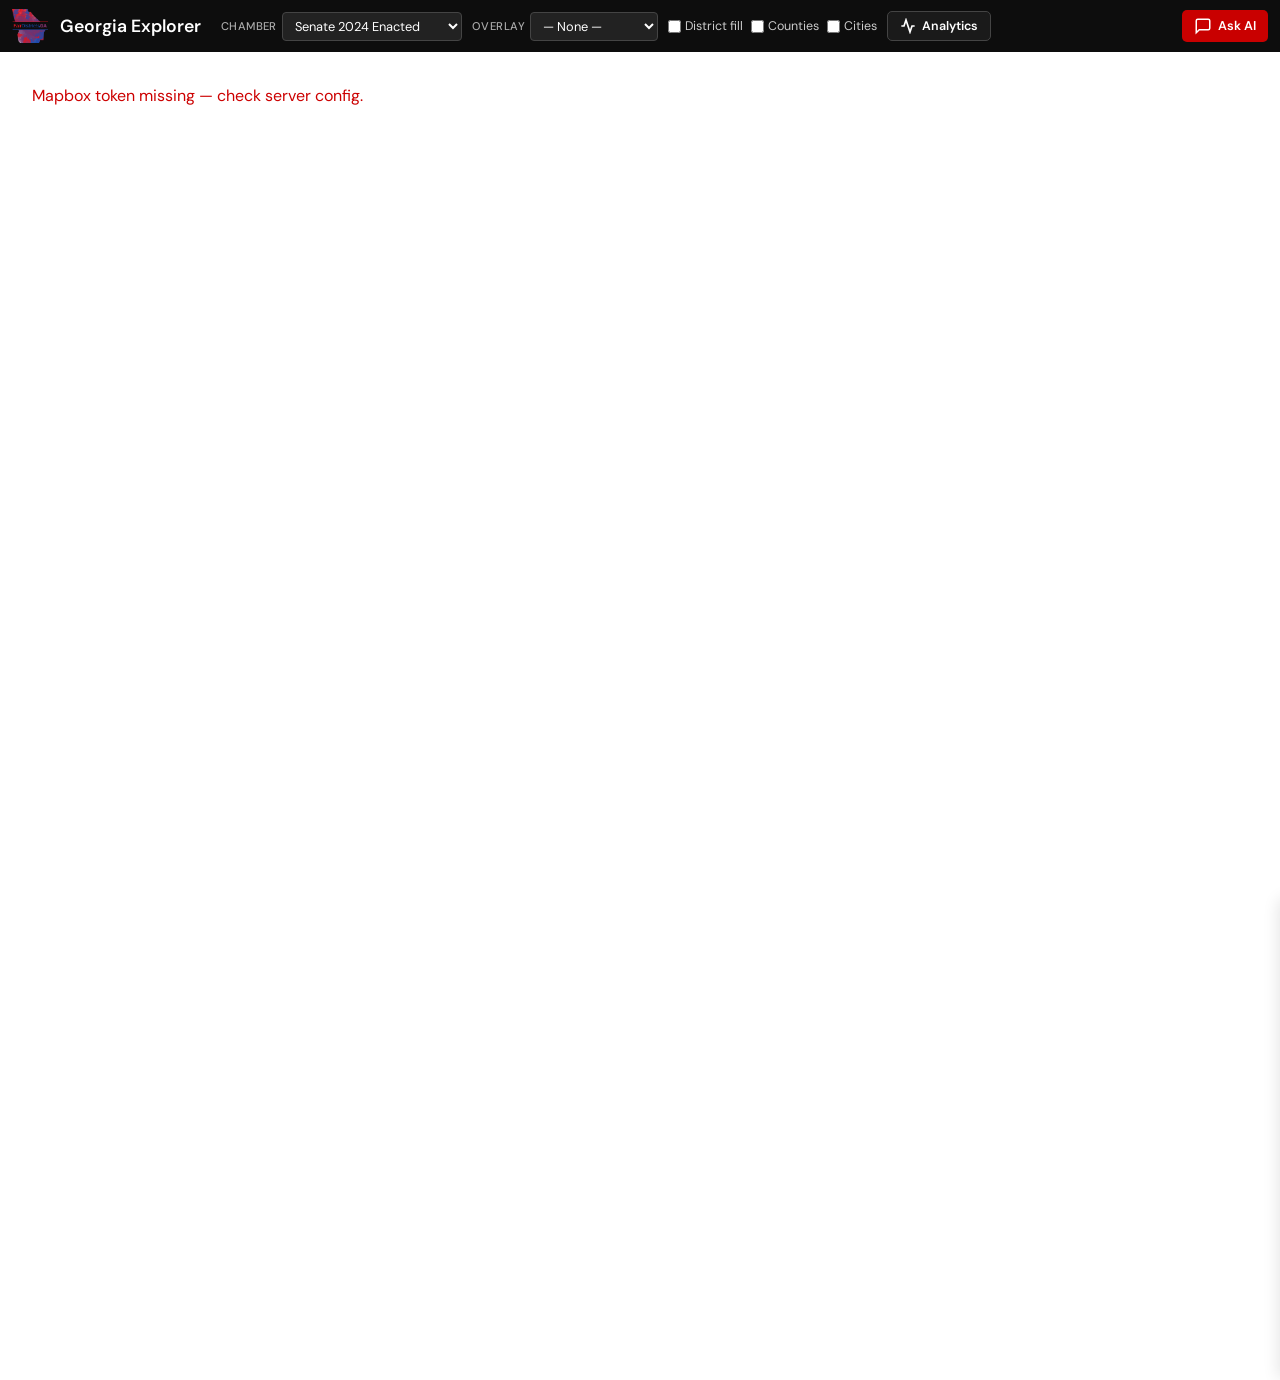
==== index.html @ 9c93c042 "first commit" ====
<!doctype html>
<html lang="en">
<head>
  <title>Fair Districts GA — Georgia Explorer</title>
  <meta charset="utf-8" />
  <meta http-equiv="X-UA-Compatible" content="IE=edge" />
  <meta name="viewport" content="width=device-width, initial-scale=1, maximum-scale=1" />
  <meta name="description" content="Explore Georgia redistricting maps and demographic data" />

  <link rel="icon" type="image/png" href="/img/FairDistrictsGA_icon.png">

  <!-- Fonts -->
  <link rel="preconnect" href="https://fonts.googleapis.com">
  <link rel="stylesheet" href="https://fonts.googleapis.com/css2?family=DM+Sans:wght@400;500;600&family=DM+Mono:wght@400;500&display=swap">

  <!-- Bootstrap 5 -->
  <link rel="stylesheet" href="https://cdn.jsdelivr.net/npm/bootstrap@5.3.2/dist/css/bootstrap.min.css">

  <!-- Mapbox GL JS v3 -->
  <link href='https://api.mapbox.com/mapbox-gl-js/v3.3.0/mapbox-gl.css' rel='stylesheet'/>
  <link rel='stylesheet' href='https://api.mapbox.com/mapbox-gl-js/plugins/mapbox-gl-geocoder/v5.0.0/mapbox-gl-geocoder.css' type='text/css'/>

  <link rel="stylesheet" href="/css/styles.css">
</head>

<body>

<div id="app">

  <!-- ── Top Bar ─────────────────────────────────────────────── -->
  <header id="topbar">
    <a href="https://www.fairdistrictsga.org/" target="_blank" id="logo-link">
      <img src="/img/fdga_logo.png" alt="Fair Districts GA" id="logo">
    </a>
    <span id="app-title">Georgia Explorer</span>

    <div id="controls">
      <!-- Chamber -->
      <div class="control-group">
        <label class="control-label" for="level">Chamber</label>
        <select id="level" class="ctrl-select">
          <option value="">— Select —</option>
          <optgroup label="State Senate">
            <option value="senate"      data-version="enacted_2014">Senate 2014 (Pre-redistricting)</option>
            <option value="senate_p3"   data-version="enacted_2021">Senate 2021 Enacted</option>
            <option value="senate_r1"   data-version="enacted_2024" selected>Senate 2024 Enacted</option>
            <option value="senate_p1"   data-version="proposed_dem">Senate Proposed (Dem)</option>
            <option value="senate_p2"   data-version="proposed_rep">Senate Proposed (Rep)</option>
            <option value="senate_r2"   data-version="remedy_2">Senate Remedy Map 2</option>
          </optgroup>
          <optgroup label="State House">
            <option value="house"       data-version="enacted_2015">House 2015 (Pre-redistricting)</option>
            <option value="house_p3"    data-version="enacted_2021">House 2021 Enacted</option>
            <option value="house_r1"    data-version="enacted_2024">House 2024 Enacted</option>
            <option value="house_p1"    data-version="proposed_dem">House Proposed (Dem)</option>
            <option value="house_p2"    data-version="proposed_rep">House Proposed (Rep)</option>
            <option value="house_r2"    data-version="remedy_2">House Remedy Map 2</option>
          </optgroup>
          <optgroup label="US Congress">
            <option value="congress"            data-version="enacted_2012">Congress 2012 (Pre-redistricting)</option>
            <option value="congress_proposed"   data-version="enacted_2021">Congress 2021 Enacted</option>
            <option value="congress_proposed_3" data-version="enacted_2023">Congress 2023 Enacted</option>
            <option value="congress_r1"         data-version="enacted_2024">Congress 2024 Enacted</option>
            <option value="congress_proposed_2" data-version="proposed_dem">Congress Proposed (Dem)</option>
            <option value="congress_r2"         data-version="remedy_2">Congress Remedy Map 2</option>
          </optgroup>
        </select>
      </div>

      <!-- Demographic overlay -->
      <div class="control-group">
        <label class="control-label" for="measure">Overlay</label>
        <select id="measure" class="ctrl-select">
          <option value="">— None —</option>
          <option value="pct_bvp">Black VAP %</option>
          <option value="pct_hvp">Hispanic VAP %</option>
          <option value="pct_avp">Asian VAP %</option>
          <option value="pct_bp_">Minority VAP %</option>
          <option value="partisan">Partisan Lean</option>
        </select>
      </div>

      <!-- Toggles -->
      <div class="control-group toggles">
        <label class="toggle-item">
          <input type="checkbox" id="show_district"> District fill
        </label>
        <label class="toggle-item">
          <input type="checkbox" id="show_county"> Counties
        </label>
        <label class="toggle-item">
          <input type="checkbox" id="show_city"> Cities
        </label>
      </div>

      <!-- Enhanced Explorer link -->
        <a href="/frontend/ui_elections.html" target="_blank" id="enhanced-btn" title="Open enhanced analytics dashboard">
          <svg width="16" height="16" viewBox="0 0 24 24" fill="none" stroke="currentColor" stroke-width="2.5">
            <polyline points="22 12 18 12 15 21 9 3 6 12 2 12"></polyline>
          </svg>
          Analytics
        </a>

      <!-- AI Chat button -->
      <button id="chat-toggle" title="Ask AI a question about this map">
        <svg width="18" height="18" viewBox="0 0 24 24" fill="none" stroke="currentColor" stroke-width="2">
          <path d="M21 15a2 2 0 0 1-2 2H7l-4 4V5a2 2 0 0 1 2-2h14a2 2 0 0 1 2 2z"></path>
        </svg>
        Ask AI
      </button>
    </div>
  </header>

  <!-- ── Map ───────────────────────────────────────────────────── -->
  <div id="map-container">
    <div id="map"></div>

    <!-- District tooltip sidebar -->
    <div id="sidebar">
      <div id="tooltip-content"></div>
    </div>

    <!-- Legend -->
    <div id="legend-container">
      <div id="legend-title"></div>
      <div id="legend-swatches"></div>
    </div>
  </div>

  <!-- ── AI Chat Panel ─────────────────────────────────────────── -->
  <div id="chat-panel" class="hidden">
    <div id="chat-header">
      <span>Ask about this map</span>
      <button id="chat-close">✕</button>
    </div>
    <div id="chat-messages">
      <div class="msg ai">
        <div class="msg-bubble">
          Hi! I can answer questions about Georgia redistricting data.<br><br>
          Try: <em>"Which Senate districts have over 50% Black VAP in the 2024 map?"</em>
        </div>
      </div>
    </div>
    <div id="chat-input-row">
      <input type="text" id="chat-input" placeholder="Ask a question…" autocomplete="off">
      <button id="chat-send">
        <svg width="16" height="16" viewBox="0 0 24 24" fill="none" stroke="currentColor" stroke-width="2.5">
          <line x1="22" y1="2" x2="11" y2="13"></line>
          <polygon points="22 2 15 22 11 13 2 9 22 2"></polygon>
        </svg>
      </button>
    </div>
    <div id="chat-status"></div>
  </div>

</div><!-- #app -->

<!-- Scripts -->
<script src="https://cdn.jsdelivr.net/npm/bootstrap@5.3.2/dist/js/bootstrap.bundle.min.js"></script>
<script src='https://api.mapbox.com/mapbox-gl-js/v3.3.0/mapbox-gl.js'></script>
<script src='https://api.mapbox.com/mapbox-gl-js/plugins/mapbox-gl-geocoder/v5.0.0/mapbox-gl-geocoder.min.js'></script>

<script src="/js/config.js"></script>
<script src="/js/map.js"></script>
<script src="/js/chat.js"></script>

</body>
</html>
---- css/styles.css ----
/* ── Base ─────────────────────────────────────────────────────────────────── */
*, *::before, *::after { box-sizing: border-box; }

:root {
  --fdga-black:   #0d0d0d;
  --fdga-red:     #c90000;
  --fdga-grey:    #f4f4f4;
  --fdga-border:  #ddd;
  --font:         'DM Sans', system-ui, sans-serif;
  --font-mono:    'DM Mono', monospace;
  --topbar-h:     52px;
  --chat-w:       360px;
}

body { margin: 0; font-family: var(--font); background: #fff; }

/* ── App layout ──────────────────────────────────────────────────────────── */
#app {
  display: flex;
  flex-direction: column;
  height: 100vh;
  overflow: hidden;
}

/* ── Top bar ──────────────────────────────────────────────────────────────── */
#topbar {
  height: var(--topbar-h);
  background: var(--fdga-black);
  display: flex;
  align-items: center;
  gap: 12px;
  padding: 0 12px;
  flex-shrink: 0;
  z-index: 100;
}

#logo-link { display: flex; align-items: center; flex-shrink: 0; }
#logo { height: 34px; display: block; }

#app-title {
  color: #fff;
  font-size: 1.1rem;
  font-weight: 600;
  white-space: nowrap;
  flex-shrink: 0;
  margin-right: 8px;
}

#controls {
  display: flex;
  align-items: center;
  gap: 10px;
  flex: 1;
  flex-wrap: wrap;
  overflow: hidden;
}

.control-group {
  display: flex;
  align-items: center;
  gap: 5px;
}

.control-label {
  color: #aaa;
  font-size: 0.7rem;
  font-weight: 500;
  text-transform: uppercase;
  letter-spacing: 0.04em;
  white-space: nowrap;
}

.ctrl-select {
  background: #222;
  color: #fff;
  border: 1px solid #444;
  border-radius: 4px;
  padding: 4px 8px;
  font-size: 0.8rem;
  font-family: var(--font);
  cursor: pointer;
  max-width: 180px;
}
.ctrl-select:focus { outline: none; border-color: #888; }
.ctrl-select option, .ctrl-select optgroup { background: #222; color: #fff; }

.toggles { gap: 8px; }
.toggle-item {
  display: flex;
  align-items: center;
  gap: 4px;
  color: #ccc;
  font-size: 0.78rem;
  cursor: pointer;
  white-space: nowrap;
}
.toggle-item input[type=checkbox] { accent-color: var(--fdga-red); cursor: pointer; }

/* AI Chat button */
#chat-toggle {
  display: flex;
  align-items: center;
  gap: 6px;
  background: var(--fdga-red);
  color: #fff;
  border: none;
  border-radius: 5px;
  padding: 6px 12px;
  font-size: 0.8rem;
  font-weight: 600;
  font-family: var(--font);
  cursor: pointer;
  margin-left: auto;
  flex-shrink: 0;
  transition: background 0.15s;
}
#chat-toggle:hover { background: #a50000; }

/* ── Map ─────────────────────────────────────────────────────────────────── */
#map-container {
  position: relative;
  flex: 1;
}

#map {
  position: absolute;
  inset: 0;
}

/* ── District tooltip sidebar ────────────────────────────────────────────── */
#sidebar {
  display: none;
  position: absolute;
  top: 12px;
  right: 12px;
  width: 260px;
  background: rgba(255,255,255,0.96);
  border-radius: 6px;
  box-shadow: 0 2px 12px rgba(0,0,0,0.15);
  padding: 12px;
  font-size: 0.82rem;
  z-index: 10;
  pointer-events: none;
}

.tt-header {
  font-size: 0.7rem;
  font-weight: 600;
  text-transform: uppercase;
  letter-spacing: 0.05em;
  color: #888;
  margin-bottom: 2px;
}

.tt-district {
  font-size: 1.1rem;
  font-weight: 700;
  color: var(--fdga-black);
  margin-bottom: 8px;
}

.tt-table { width: 100%; border-collapse: collapse; }
.tt-table td { padding: 2px 0; }
.tt-table td:first-child { color: #555; }
.tt-table td:last-child { text-align: right; font-weight: 500; font-family: var(--font-mono); }

/* ── Legend ──────────────────────────────────────────────────────────────── */
#legend-container {
  display: none;
  position: absolute;
  bottom: 32px;
  left: 12px;
  background: rgba(255,255,255,0.94);
  border-radius: 6px;
  box-shadow: 0 2px 8px rgba(0,0,0,0.12);
  padding: 10px 12px;
  font-size: 0.78rem;
  z-index: 10;
  min-width: 130px;
}

#legend-title {
  font-weight: 700;
  font-size: 0.72rem;
  text-transform: uppercase;
  letter-spacing: 0.04em;
  color: #555;
  margin-bottom: 6px;
}

.legend-row {
  display: flex;
  align-items: center;
  gap: 7px;
  margin-bottom: 3px;
}

.legend-swatch {
  width: 14px;
  height: 14px;
  border-radius: 2px;
  flex-shrink: 0;
}

.legend-label { color: #333; }

/* ── AI Chat Panel ───────────────────────────────────────────────────────── */
#chat-panel {
  position: absolute;
  bottom: 0;
  right: 0;
  width: var(--chat-w);
  height: 480px;
  background: #fff;
  border-left: 1px solid var(--fdga-border);
  border-top: 1px solid var(--fdga-border);
  border-radius: 8px 0 0 0;
  display: flex;
  flex-direction: column;
  z-index: 200;
  box-shadow: -2px -2px 16px rgba(0,0,0,0.1);
  transition: transform 0.2s ease;
}

#chat-panel.hidden {
  transform: translateX(100%) translateY(100%);
  pointer-events: none;
}

#chat-header {
  display: flex;
  justify-content: space-between;
  align-items: center;
  padding: 10px 14px;
  background: var(--fdga-black);
  color: #fff;
  font-weight: 600;
  font-size: 0.85rem;
  border-radius: 8px 0 0 0;
  flex-shrink: 0;
}

#chat-close {
  background: none;
  border: none;
  color: #aaa;
  font-size: 1rem;
  cursor: pointer;
  padding: 0 2px;
  line-height: 1;
}
#chat-close:hover { color: #fff; }

#chat-messages {
  flex: 1;
  overflow-y: auto;
  padding: 12px;
  display: flex;
  flex-direction: column;
  gap: 8px;
}

.msg { display: flex; }
.msg.user { justify-content: flex-end; }
.msg.ai   { justify-content: flex-start; }

.msg-bubble {
  max-width: 85%;
  padding: 8px 12px;
  border-radius: 12px;
  font-size: 0.82rem;
  line-height: 1.45;
}

.msg.user .msg-bubble {
  background: var(--fdga-red);
  color: #fff;
  border-radius: 12px 12px 2px 12px;
}

.msg.ai .msg-bubble {
  background: var(--fdga-grey);
  color: #222;
  border-radius: 12px 12px 12px 2px;
}

.msg-chart img {
  max-width: 100%;
  border-radius: 6px;
  margin-top: 4px;
}

#chat-input-row {
  display: flex;
  gap: 6px;
  padding: 10px 12px;
  border-top: 1px solid var(--fdga-border);
  flex-shrink: 0;
}

#chat-input {
  flex: 1;
  border: 1px solid var(--fdga-border);
  border-radius: 6px;
  padding: 7px 10px;
  font-size: 0.82rem;
  font-family: var(--font);
  outline: none;
}
#chat-input:focus { border-color: #999; }

#chat-send {
  background: var(--fdga-red);
  color: #fff;
  border: none;
  border-radius: 6px;
  width: 34px;
  height: 34px;
  display: flex;
  align-items: center;
  justify-content: center;
  cursor: pointer;
  flex-shrink: 0;
  transition: background 0.15s;
}
#chat-send:hover { background: #a50000; }
#chat-send:disabled { background: #ccc; cursor: default; }

#chat-status {
  display: none;
  font-size: 0.75rem;
  color: #888;
  padding: 0 12px 8px;
  font-style: italic;
}

/* ── Mapbox overrides ────────────────────────────────────────────────────── */
.mapboxgl-popup-content { font-family: var(--font); }
.mapboxgl-ctrl-geocoder { font-family: var(--font); }

/* ── Mobile ──────────────────────────────────────────────────────────────── */
@media (max-width: 785px) {
  #app-title { display: none; }

  .ctrl-select { max-width: 120px; font-size: 0.72rem; }

  .toggles { display: none; }

  #sidebar {
    top: auto;
    bottom: 60px;
    right: 8px;
    width: calc(100vw - 16px);
  }

  #chat-panel {
    width: 100vw;
    height: 60vh;
    border-radius: 12px 12px 0 0;
    right: 0;
    bottom: 0;
  }
}


#enhanced-btn {
  display: flex;
  align-items: center;
  gap: 6px;
  background: #1a1a1a;
  color: #fff;
  border: 1.5px solid #444;
  border-radius: 5px;
  padding: 5px 12px;
  font-size: 0.78rem;
  font-weight: 600;
  text-decoration: none;
  transition: border-color 0.15s, background 0.15s;
}
#enhanced-btn:hover {
  border-color: #c90000;
  background: #2a0000;
  color: #fff;
}
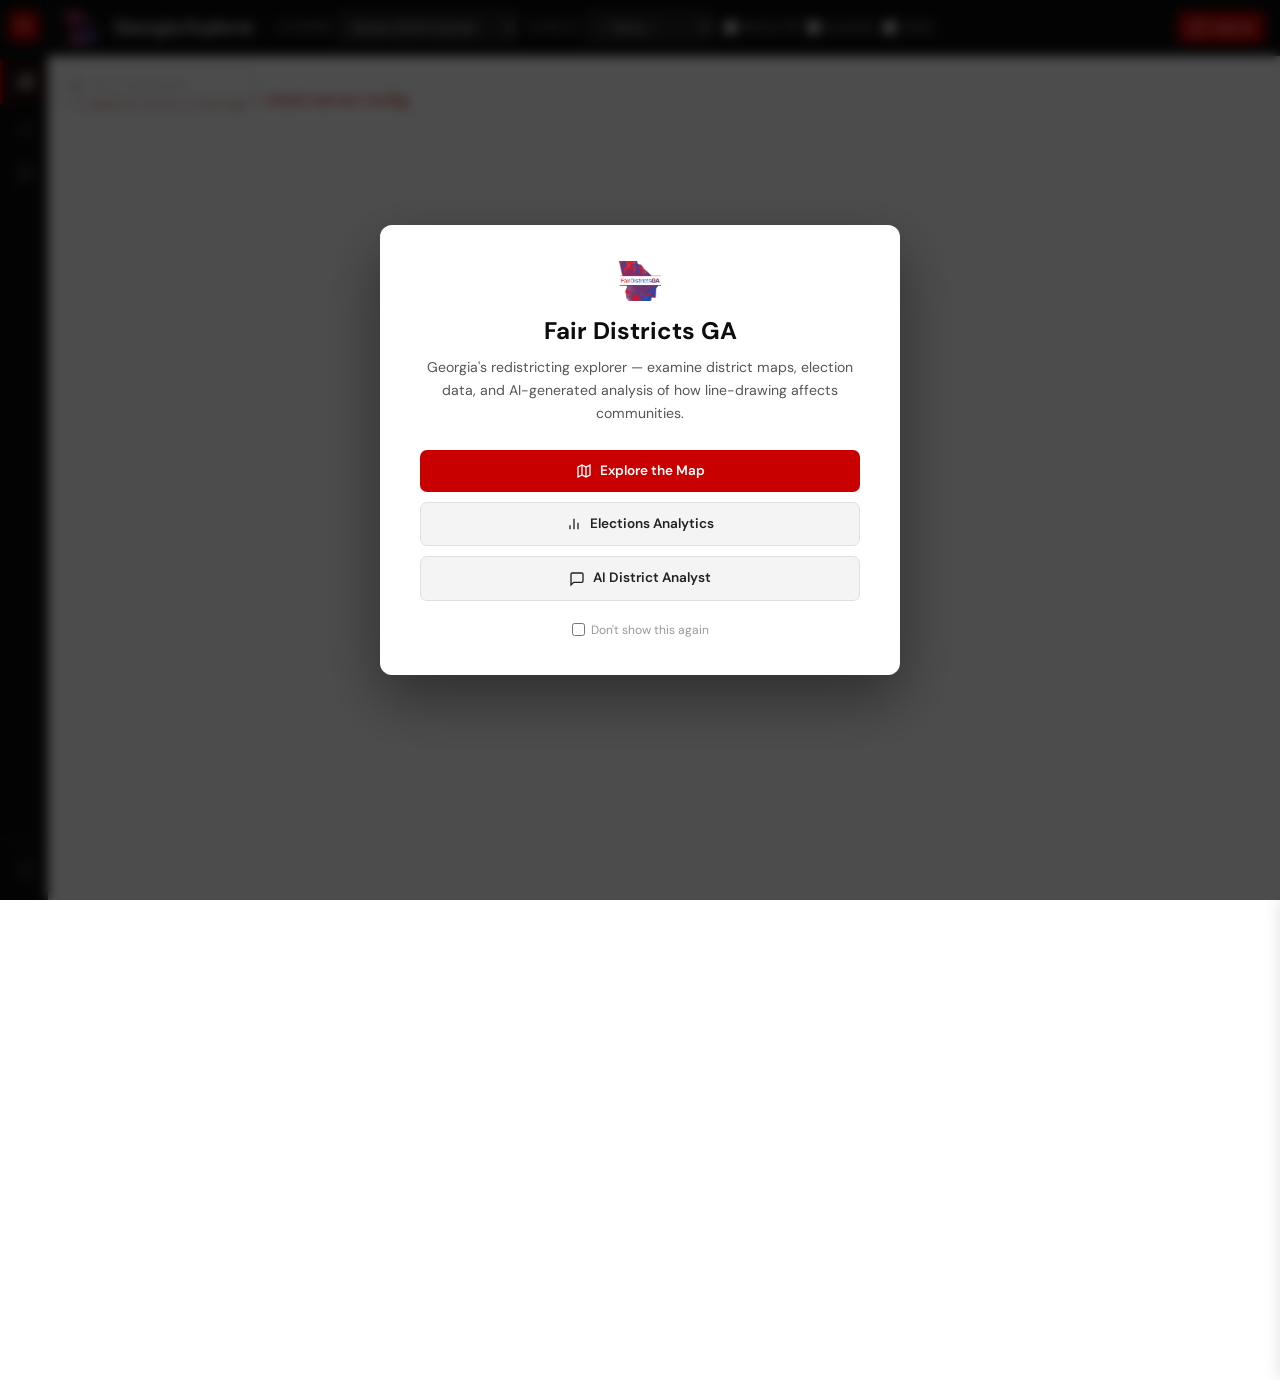
==== commit 8eae12e1: "major ui changes" ====
--- a/index.html
+++ b/index.html
@@ -11,7 +11,7 @@
 
   <!-- Fonts -->
   <link rel="preconnect" href="https://fonts.googleapis.com">
-  <link rel="stylesheet" href="https://fonts.googleapis.com/css2?family=DM+Sans:wght@400;500;600&family=DM+Mono:wght@400;500&display=swap">
+  <link rel="stylesheet" href="https://fonts.googleapis.com/css2?family=DM+Sans:wght@400;500;600;700&family=DM+Mono:wght@400;500&display=swap">
 
   <!-- Bootstrap 5 -->
   <link rel="stylesheet" href="https://cdn.jsdelivr.net/npm/bootstrap@5.3.2/dist/css/bootstrap.min.css">
@@ -20,140 +20,194 @@
   <link href='https://api.mapbox.com/mapbox-gl-js/v3.3.0/mapbox-gl.css' rel='stylesheet'/>
   <link rel='stylesheet' href='https://api.mapbox.com/mapbox-gl-js/plugins/mapbox-gl-geocoder/v5.0.0/mapbox-gl-geocoder.css' type='text/css'/>
 
+  <link rel="stylesheet" href="/css/sidebar.css">
   <link rel="stylesheet" href="/css/styles.css">
 </head>
 
 <body>
 
-<div id="app">
-
-  <!-- ── Top Bar ─────────────────────────────────────────────── -->
-  <header id="topbar">
-    <a href="https://www.fairdistrictsga.org/" target="_blank" id="logo-link">
-      <img src="/img/fdga_logo.png" alt="Fair Districts GA" id="logo">
-    </a>
-    <span id="app-title">Georgia Explorer</span>
-
-    <div id="controls">
-      <!-- Chamber -->
-      <div class="control-group">
-        <label class="control-label" for="level">Chamber</label>
-        <select id="level" class="ctrl-select">
-          <option value="">— Select —</option>
-          <optgroup label="State Senate">
-            <option value="senate"      data-version="enacted_2014">Senate 2014 (Pre-redistricting)</option>
-            <option value="senate_p3"   data-version="enacted_2021">Senate 2021 Enacted</option>
-            <option value="senate_r1"   data-version="enacted_2024" selected>Senate 2024 Enacted</option>
-            <option value="senate_p1"   data-version="proposed_dem">Senate Proposed (Dem)</option>
-            <option value="senate_p2"   data-version="proposed_rep">Senate Proposed (Rep)</option>
-            <option value="senate_r2"   data-version="remedy_2">Senate Remedy Map 2</option>
-          </optgroup>
-          <optgroup label="State House">
-            <option value="house"       data-version="enacted_2015">House 2015 (Pre-redistricting)</option>
-            <option value="house_p3"    data-version="enacted_2021">House 2021 Enacted</option>
-            <option value="house_r1"    data-version="enacted_2024">House 2024 Enacted</option>
-            <option value="house_p1"    data-version="proposed_dem">House Proposed (Dem)</option>
-            <option value="house_p2"    data-version="proposed_rep">House Proposed (Rep)</option>
-            <option value="house_r2"    data-version="remedy_2">House Remedy Map 2</option>
-          </optgroup>
-          <optgroup label="US Congress">
-            <option value="congress"            data-version="enacted_2012">Congress 2012 (Pre-redistricting)</option>
-            <option value="congress_proposed"   data-version="enacted_2021">Congress 2021 Enacted</option>
-            <option value="congress_proposed_3" data-version="enacted_2023">Congress 2023 Enacted</option>
-            <option value="congress_r1"         data-version="enacted_2024">Congress 2024 Enacted</option>
-            <option value="congress_proposed_2" data-version="proposed_dem">Congress Proposed (Dem)</option>
-            <option value="congress_r2"         data-version="remedy_2">Congress Remedy Map 2</option>
-          </optgroup>
-        </select>
-      </div>
-
-      <!-- Demographic overlay -->
-      <div class="control-group">
-        <label class="control-label" for="measure">Overlay</label>
-        <select id="measure" class="ctrl-select">
-          <option value="">— None —</option>
-          <option value="pct_bvp">Black VAP %</option>
-          <option value="pct_hvp">Hispanic VAP %</option>
-          <option value="pct_avp">Asian VAP %</option>
-          <option value="pct_bp_">Minority VAP %</option>
-          <option value="partisan">Partisan Lean</option>
-        </select>
-      </div>
-
-      <!-- Toggles -->
-      <div class="control-group toggles">
-        <label class="toggle-item">
-          <input type="checkbox" id="show_district"> District fill
-        </label>
-        <label class="toggle-item">
-          <input type="checkbox" id="show_county"> Counties
-        </label>
-        <label class="toggle-item">
-          <input type="checkbox" id="show_city"> Cities
-        </label>
-      </div>
-
-      <!-- Enhanced Explorer link -->
-        <a href="/frontend/ui_elections.html" target="_blank" id="enhanced-btn" title="Open enhanced analytics dashboard">
+<!-- ── App Shell ────────────────────────────────────────────── -->
+<div id="shell">
+
+  <!-- Sidebar injected by sidebar.js -->
+
+  <div id="app">
+
+    <!-- ── Top Bar ──────────────────────────────────────────── -->
+    <header id="topbar">
+      <a href="https://www.fairdistrictsga.org/" target="_blank" id="logo-link">
+        <img src="/img/fdga_logo.png" alt="Fair Districts GA" id="logo">
+      </a>
+      <span id="app-title">Georgia Explorer</span>
+
+      <div id="controls">
+        <!-- Chamber -->
+        <div class="control-group">
+          <label class="control-label" for="level">Chamber</label>
+          <select id="level" class="ctrl-select">
+            <option value="">— Select —</option>
+            <optgroup label="State Senate">
+              <option value="senate"      data-version="enacted_2014">Senate 2014 (Pre-redistricting)</option>
+              <option value="senate_p3"   data-version="enacted_2021">Senate 2021 Enacted</option>
+              <option value="senate_r1"   data-version="enacted_2024" selected>Senate 2024 Enacted</option>
+              <option value="senate_p1"   data-version="proposed_dem">Senate Proposed (Dem)</option>
+              <option value="senate_p2"   data-version="proposed_rep">Senate Proposed (Rep)</option>
+              <option value="senate_r2"   data-version="remedy_2">Senate Remedy Map 2</option>
+            </optgroup>
+            <optgroup label="State House">
+              <option value="house"       data-version="enacted_2015">House 2015 (Pre-redistricting)</option>
+              <option value="house_p3"    data-version="enacted_2021">House 2021 Enacted</option>
+              <option value="house_r1"    data-version="enacted_2024">House 2024 Enacted</option>
+              <option value="house_p1"    data-version="proposed_dem">House Proposed (Dem)</option>
+              <option value="house_p2"    data-version="proposed_rep">House Proposed (Rep)</option>
+              <option value="house_r2"    data-version="remedy_2">House Remedy Map 2</option>
+            </optgroup>
+            <optgroup label="US Congress">
+              <option value="congress"            data-version="enacted_2012">Congress 2012 (Pre-redistricting)</option>
+              <option value="congress_proposed"   data-version="enacted_2021">Congress 2021 Enacted</option>
+              <option value="congress_proposed_3" data-version="enacted_2023">Congress 2023 Enacted</option>
+              <option value="congress_r1"         data-version="enacted_2024">Congress 2024 Enacted</option>
+              <option value="congress_proposed_2" data-version="proposed_dem">Congress Proposed (Dem)</option>
+              <option value="congress_r2"         data-version="remedy_2">Congress Remedy Map 2</option>
+            </optgroup>
+          </select>
+        </div>
+
+        <!-- Demographic overlay -->
+        <div class="control-group">
+          <label class="control-label" for="measure">Overlay</label>
+          <select id="measure" class="ctrl-select">
+            <option value="">— None —</option>
+            <option value="pct_bvp">Black VAP %</option>
+            <option value="pct_hvp">Hispanic VAP %</option>
+            <option value="pct_avp">Asian VAP %</option>
+            <option value="pct_bp_">Minority VAP %</option>
+            <option value="partisan">Partisan Lean</option>
+          </select>
+        </div>
+
+        <!-- Toggles -->
+        <div class="control-group toggles">
+          <label class="toggle-item">
+            <input type="checkbox" id="show_district"> District fill
+          </label>
+          <label class="toggle-item">
+            <input type="checkbox" id="show_county"> Counties
+          </label>
+          <label class="toggle-item">
+            <input type="checkbox" id="show_city"> Cities
+          </label>
+        </div>
+
+        <!-- AI Chat button -->
+        <button id="chat-toggle" title="Ask AI a question about this map">
+          <svg width="18" height="18" viewBox="0 0 24 24" fill="none" stroke="currentColor" stroke-width="2">
+            <path d="M21 15a2 2 0 0 1-2 2H7l-4 4V5a2 2 0 0 1 2-2h14a2 2 0 0 1 2 2z"></path>
+          </svg>
+          Ask AI
+        </button>
+      </div>
+    </header>
+
+    <!-- ── Map ──────────────────────────────────────────────── -->
+    <div id="map-container">
+      <div id="map"></div>
+
+      <!-- District locate / search -->
+      <div id="map-locate">
+        <svg width="14" height="14" viewBox="0 0 24 24" fill="none" stroke="currentColor" stroke-width="2.5">
+          <circle cx="11" cy="11" r="8"/><line x1="21" y1="21" x2="16.65" y2="16.65"/>
+        </svg>
+        <input id="map-locate-input" type="text" placeholder="Go to district #…" autocomplete="off">
+      </div>
+
+      <!-- District tooltip sidebar -->
+      <div id="sidebar">
+        <div id="tooltip-content"></div>
+      </div>
+
+      <!-- Legend -->
+      <div id="legend-container">
+        <div id="legend-title"></div>
+        <div id="legend-swatches"></div>
+      </div>
+    </div>
+
+    <!-- ── AI Analysis Panel ─────────────────────────────── -->
+    <div id="narrative-panel" class="hidden">
+      <div id="narrative-panel-header">
+        <span id="narrative-panel-title">AI Analysis</span>
+        <button id="narrative-panel-close" title="Close">✕</button>
+      </div>
+      <div id="narrative-panel-body"></div>
+    </div>
+
+    <!-- ── AI Chat Panel ──────────────────────────────────── -->
+    <div id="chat-panel" class="hidden">
+      <div id="chat-header">
+        <span>Ask about this map</span>
+        <button id="chat-close">✕</button>
+      </div>
+      <div id="chat-messages">
+        <div class="msg ai">
+          <div class="msg-bubble">
+            Hi! I can answer questions about Georgia redistricting data.<br><br>
+            Try: <em>"Which Senate districts have over 50% Black VAP in the 2024 map?"</em>
+          </div>
+        </div>
+      </div>
+      <div id="chat-input-row">
+        <input type="text" id="chat-input" placeholder="Ask a question…" autocomplete="off">
+        <button id="chat-send">
           <svg width="16" height="16" viewBox="0 0 24 24" fill="none" stroke="currentColor" stroke-width="2.5">
-            <polyline points="22 12 18 12 15 21 9 3 6 12 2 12"></polyline>
+            <line x1="22" y1="2" x2="11" y2="13"></line>
+            <polygon points="22 2 15 22 11 13 2 9 22 2"></polygon>
           </svg>
-          Analytics
-        </a>
-
-      <!-- AI Chat button -->
-      <button id="chat-toggle" title="Ask AI a question about this map">
-        <svg width="18" height="18" viewBox="0 0 24 24" fill="none" stroke="currentColor" stroke-width="2">
+        </button>
+      </div>
+      <div id="chat-status"></div>
+    </div>
+
+  </div><!-- #app -->
+
+</div><!-- #shell -->
+
+<!-- ── Welcome Modal (first visit) ──────────────────────────── -->
+<div id="welcome-modal" class="welcome-overlay">
+  <div class="welcome-card">
+    <img src="/img/fdga_logo.png" alt="Fair Districts GA" class="welcome-logo">
+    <h1>Fair Districts GA</h1>
+    <p>Georgia's redistricting explorer — examine district maps, election data,
+       and AI-generated analysis of how line-drawing affects communities.</p>
+    <div class="welcome-nav">
+      <button class="welcome-btn welcome-btn-primary" onclick="closeWelcome()">
+        <svg width="16" height="16" viewBox="0 0 24 24" fill="none" stroke="currentColor" stroke-width="2">
+          <polygon points="3 6 9 3 15 6 21 3 21 18 15 21 9 18 3 21"></polygon>
+          <line x1="9" y1="3" x2="9" y2="18"></line>
+          <line x1="15" y1="6" x2="15" y2="21"></line>
+        </svg>
+        Explore the Map
+      </button>
+      <a href="/frontend/ui_elections.html" class="welcome-btn welcome-btn-secondary">
+        <svg width="16" height="16" viewBox="0 0 24 24" fill="none" stroke="currentColor" stroke-width="2">
+          <line x1="18" y1="20" x2="18" y2="10"></line>
+          <line x1="12" y1="20" x2="12" y2="4"></line>
+          <line x1="6" y1="20" x2="6" y2="14"></line>
+        </svg>
+        Elections Analytics
+      </a>
+      <a href="/frontend/analyst.html" class="welcome-btn welcome-btn-secondary">
+        <svg width="16" height="16" viewBox="0 0 24 24" fill="none" stroke="currentColor" stroke-width="2">
           <path d="M21 15a2 2 0 0 1-2 2H7l-4 4V5a2 2 0 0 1 2-2h14a2 2 0 0 1 2 2z"></path>
         </svg>
-        Ask AI
-      </button>
-    </div>
-  </header>
-
-  <!-- ── Map ───────────────────────────────────────────────────── -->
-  <div id="map-container">
-    <div id="map"></div>
-
-    <!-- District tooltip sidebar -->
-    <div id="sidebar">
-      <div id="tooltip-content"></div>
-    </div>
-
-    <!-- Legend -->
-    <div id="legend-container">
-      <div id="legend-title"></div>
-      <div id="legend-swatches"></div>
-    </div>
+        AI District Analyst
+      </a>
+    </div>
+    <label class="welcome-dismiss">
+      <input type="checkbox" id="welcome-no-show"> Don't show this again
+    </label>
   </div>
-
-  <!-- ── AI Chat Panel ─────────────────────────────────────────── -->
-  <div id="chat-panel" class="hidden">
-    <div id="chat-header">
-      <span>Ask about this map</span>
-      <button id="chat-close">✕</button>
-    </div>
-    <div id="chat-messages">
-      <div class="msg ai">
-        <div class="msg-bubble">
-          Hi! I can answer questions about Georgia redistricting data.<br><br>
-          Try: <em>"Which Senate districts have over 50% Black VAP in the 2024 map?"</em>
-        </div>
-      </div>
-    </div>
-    <div id="chat-input-row">
-      <input type="text" id="chat-input" placeholder="Ask a question…" autocomplete="off">
-      <button id="chat-send">
-        <svg width="16" height="16" viewBox="0 0 24 24" fill="none" stroke="currentColor" stroke-width="2.5">
-          <line x1="22" y1="2" x2="11" y2="13"></line>
-          <polygon points="22 2 15 22 11 13 2 9 22 2"></polygon>
-        </svg>
-      </button>
-    </div>
-    <div id="chat-status"></div>
-  </div>
-
-</div><!-- #app -->
+</div>
 
 <!-- Scripts -->
 <script src="https://cdn.jsdelivr.net/npm/bootstrap@5.3.2/dist/js/bootstrap.bundle.min.js"></script>
@@ -161,8 +215,29 @@
 <script src='https://api.mapbox.com/mapbox-gl-js/plugins/mapbox-gl-geocoder/v5.0.0/mapbox-gl-geocoder.min.js'></script>
 
 <script src="/js/config.js"></script>
+<script src="/js/sidebar.js"></script>
 <script src="/js/map.js"></script>
 <script src="/js/chat.js"></script>
 
+<script>
+  // ── Welcome modal logic ───────────────────────────────────────
+  (function () {
+    const modal = document.getElementById('welcome-modal');
+    if (!localStorage.getItem('fdga_welcomed')) {
+      modal.classList.add('visible');
+    }
+    window.closeWelcome = function () {
+      if (document.getElementById('welcome-no-show').checked) {
+        localStorage.setItem('fdga_welcomed', '1');
+      }
+      modal.classList.remove('visible');
+    };
+    // Also close on backdrop click
+    modal.addEventListener('click', function (e) {
+      if (e.target === modal) closeWelcome();
+    });
+  })();
+</script>
+
 </body>
 </html>
--- a/css/sidebar.css
+++ b/css/sidebar.css
@@ -0,0 +1,249 @@
+/* ── FDGA Shared Sidebar ─────────────────────────────────────────────────── */
+:root {
+  --sidebar-w: 48px;
+  --sidebar-bg: #0d0d0d;
+  --sidebar-border: #1f1f1f;
+  --sidebar-icon: #666;
+  --sidebar-icon-hover: #ccc;
+  --sidebar-icon-active: #fff;
+  --sidebar-active-accent: #c90000;
+  --sidebar-tooltip-bg: #1a1a1a;
+  --sidebar-tooltip-color: #e8e8e8;
+}
+
+/* Shell wrapper — wraps sidebar + page content */
+#shell {
+  display: flex;
+  height: 100vh;
+  overflow: hidden;
+}
+
+/* The icon rail */
+#fdga-sidebar {
+  width: var(--sidebar-w);
+  background: var(--sidebar-bg);
+  border-right: 1px solid var(--sidebar-border);
+  display: flex;
+  flex-direction: column;
+  flex-shrink: 0;
+  z-index: 500;
+  overflow: visible;
+}
+
+/* Logo mark at top */
+#fdga-sidebar-logo {
+  height: 52px;
+  display: flex;
+  align-items: center;
+  justify-content: center;
+  border-bottom: 1px solid var(--sidebar-border);
+  flex-shrink: 0;
+}
+
+#fdga-sidebar-logo a {
+  display: flex;
+  align-items: center;
+  justify-content: center;
+  width: 30px;
+  height: 30px;
+  background: var(--sidebar-active-accent);
+  border-radius: 6px;
+  font-size: 0.6rem;
+  font-weight: 800;
+  color: #fff;
+  text-decoration: none;
+  letter-spacing: -0.02em;
+  line-height: 1;
+  font-family: 'DM Sans', system-ui, sans-serif;
+}
+
+/* Nav items */
+.fdga-nav-items {
+  flex: 1;
+  display: flex;
+  flex-direction: column;
+  padding: 8px 0;
+  gap: 2px;
+}
+
+.fdga-nav-item {
+  position: relative;
+  display: flex;
+  align-items: center;
+  justify-content: center;
+  width: var(--sidebar-w);
+  height: 44px;
+  color: var(--sidebar-icon);
+  text-decoration: none;
+  cursor: pointer;
+  border-left: 3px solid transparent;
+  transition: color 0.12s, background 0.12s;
+}
+
+.fdga-nav-item svg {
+  width: 18px;
+  height: 18px;
+  flex-shrink: 0;
+}
+
+.fdga-nav-item:hover {
+  color: var(--sidebar-icon-hover);
+  background: rgba(255,255,255,0.04);
+}
+
+.fdga-nav-item.active {
+  color: var(--sidebar-icon-active);
+  border-left-color: var(--sidebar-active-accent);
+  background: rgba(201,0,0,0.08);
+}
+
+/* Hover tooltip label */
+.fdga-nav-item::after {
+  content: attr(data-label);
+  position: absolute;
+  left: calc(var(--sidebar-w) + 8px);
+  top: 50%;
+  transform: translateY(-50%);
+  background: var(--sidebar-tooltip-bg);
+  color: var(--sidebar-tooltip-color);
+  font-family: 'DM Sans', system-ui, sans-serif;
+  font-size: 0.72rem;
+  font-weight: 500;
+  white-space: nowrap;
+  padding: 5px 10px;
+  border-radius: 5px;
+  box-shadow: 0 2px 10px rgba(0,0,0,0.4);
+  pointer-events: none;
+  opacity: 0;
+  transition: opacity 0.12s;
+  z-index: 1000;
+}
+
+.fdga-nav-item:hover::after {
+  opacity: 1;
+}
+
+/* Footer section */
+.fdga-sidebar-footer {
+  padding: 8px 0;
+  border-top: 1px solid var(--sidebar-border);
+}
+
+/* ── Welcome Modal ──────────────────────────────────────────────────────── */
+.welcome-overlay {
+  position: fixed;
+  inset: 0;
+  background: rgba(0,0,0,0.7);
+  backdrop-filter: blur(6px);
+  display: flex;
+  align-items: center;
+  justify-content: center;
+  z-index: 9000;
+  opacity: 0;
+  pointer-events: none;
+  transition: opacity 0.25s ease;
+}
+
+.welcome-overlay.visible {
+  opacity: 1;
+  pointer-events: auto;
+}
+
+.welcome-card {
+  background: #fff;
+  border-radius: 12px;
+  padding: 36px 40px;
+  max-width: 520px;
+  width: calc(100vw - 32px);
+  box-shadow: 0 24px 60px rgba(0,0,0,0.4);
+  text-align: center;
+  font-family: 'DM Sans', system-ui, sans-serif;
+  transform: translateY(12px);
+  transition: transform 0.25s ease;
+}
+
+.welcome-overlay.visible .welcome-card {
+  transform: translateY(0);
+}
+
+.welcome-logo {
+  height: 40px;
+  display: block;
+  margin: 0 auto 16px;
+}
+
+.welcome-card h1 {
+  font-size: 1.5rem;
+  font-weight: 700;
+  color: #0d0d0d;
+  margin-bottom: 10px;
+  line-height: 1.2;
+}
+
+.welcome-card p {
+  font-size: 0.88rem;
+  color: #555;
+  line-height: 1.65;
+  margin-bottom: 24px;
+}
+
+.welcome-nav {
+  display: flex;
+  flex-direction: column;
+  gap: 10px;
+  margin-bottom: 20px;
+}
+
+.welcome-btn {
+  display: flex;
+  align-items: center;
+  justify-content: center;
+  gap: 8px;
+  padding: 11px 20px;
+  border-radius: 7px;
+  font-size: 0.85rem;
+  font-weight: 600;
+  font-family: 'DM Sans', system-ui, sans-serif;
+  cursor: pointer;
+  text-decoration: none;
+  transition: background 0.15s, transform 0.1s;
+  border: none;
+  width: 100%;
+}
+
+.welcome-btn:active { transform: scale(0.98); }
+
+.welcome-btn-primary {
+  background: #c90000;
+  color: #fff;
+}
+.welcome-btn-primary:hover { background: #a50000; }
+
+.welcome-btn-secondary {
+  background: #f4f4f4;
+  color: #222;
+  border: 1px solid #e0e0e0;
+}
+.welcome-btn-secondary:hover { background: #e8e8e8; }
+
+.welcome-dismiss {
+  display: flex;
+  align-items: center;
+  justify-content: center;
+  gap: 6px;
+  font-size: 0.75rem;
+  color: #999;
+  cursor: pointer;
+  margin-top: 4px;
+}
+
+.welcome-dismiss input[type=checkbox] {
+  accent-color: #c90000;
+  cursor: pointer;
+}
+
+/* ── Responsive: hide sidebar on very small screens ───────────────────── */
+@media (max-width: 600px) {
+  #fdga-sidebar { display: none; }
+  #shell { flex-direction: column; }
+}
--- a/css/styles.css
+++ b/css/styles.css
@@ -8,7 +8,7 @@
   --fdga-border:  #ddd;
   --font:         'DM Sans', system-ui, sans-serif;
   --font-mono:    'DM Mono', monospace;
-  --topbar-h:     52px;
+  --topbar-h:     56px;
   --chat-w:       360px;
 }
 
@@ -18,8 +18,9 @@
 #app {
   display: flex;
   flex-direction: column;
-  height: 100vh;
+  flex: 1;
   overflow: hidden;
+  min-width: 0;
 }
 
 /* ── Top bar ──────────────────────────────────────────────────────────────── */
@@ -28,10 +29,11 @@
   background: var(--fdga-black);
   display: flex;
   align-items: center;
-  gap: 12px;
-  padding: 0 12px;
+  gap: 14px;
+  padding: 0 16px;
   flex-shrink: 0;
   z-index: 100;
+  border-bottom: 1px solid #1a1a1a;
 }
 
 #logo-link { display: flex; align-items: center; flex-shrink: 0; }
@@ -133,14 +135,93 @@
   position: absolute;
   top: 12px;
   right: 12px;
-  width: 260px;
-  background: rgba(255,255,255,0.96);
+  width: 300px;
+  max-height: calc(100vh - var(--topbar-h) - 28px);
+  overflow-y: auto;
+  background: rgba(255,255,255,0.98);
   border-radius: 6px;
   box-shadow: 0 2px 12px rgba(0,0,0,0.15);
   padding: 12px;
   font-size: 0.82rem;
   z-index: 10;
   pointer-events: none;
+}
+
+#sidebar.locked {
+  pointer-events: auto;
+  box-shadow: 0 4px 20px rgba(0,0,0,0.22);
+  border: 1.5px solid var(--fdga-red);
+}
+
+.tt-lock-hint {
+  font-size: 0.67rem;
+  color: #999;
+  text-align: right;
+  margin-bottom: 6px;
+}
+.tt-lock-hint kbd {
+  background: #f0f0f0;
+  border: 1px solid #ccc;
+  border-radius: 3px;
+  padding: 0 4px;
+  font-size: 0.65rem;
+}
+
+/* ── Narrative button ─────────────────────────────────────────────────────── */
+.narrative-btn {
+  display: block;
+  width: 100%;
+  margin-top: 10px;
+  padding: 7px 0;
+  background: var(--fdga-red);
+  color: #fff;
+  border: none;
+  border-radius: 5px;
+  font-size: 0.78rem;
+  font-weight: 600;
+  font-family: var(--font);
+  cursor: pointer;
+  transition: background 0.15s;
+}
+.narrative-btn:hover:not(:disabled) { background: #a50000; }
+.narrative-btn:disabled { background: #ccc; cursor: default; }
+
+/* ── Narrative display area ───────────────────────────────────────────────── */
+.narrative-text {
+  margin-top: 10px;
+  font-size: 0.8rem;
+  line-height: 1.55;
+  color: #222;
+  white-space: pre-wrap;
+  word-break: break-word;
+}
+
+.narrative-error {
+  margin-top: 8px;
+  font-size: 0.75rem;
+  color: #c00;
+}
+
+/* ── Loading skeleton ─────────────────────────────────────────────────────── */
+.narrative-loading {
+  display: flex;
+  flex-direction: column;
+  gap: 7px;
+  margin-top: 10px;
+}
+.narrative-loading div {
+  height: 12px;
+  border-radius: 4px;
+  background: linear-gradient(90deg, #e8e8e8 25%, #f5f5f5 50%, #e8e8e8 75%);
+  background-size: 200% 100%;
+  animation: skeleton-sweep 1.4s infinite;
+}
+.narrative-loading div:nth-child(1) { width: 90%; }
+.narrative-loading div:nth-child(2) { width: 75%; }
+.narrative-loading div:nth-child(3) { width: 85%; }
+@keyframes skeleton-sweep {
+  0%   { background-position: 200% 0; }
+  100% { background-position: -200% 0; }
 }
 
 .tt-header {
@@ -362,6 +443,88 @@
   }
 }
 
+/* ── AI Analysis Panel (persists while navigating) ──────────────────────── */
+#narrative-panel {
+  position: absolute;
+  bottom: 32px;
+  left: 12px;
+  width: 300px;
+  max-height: 420px;
+  background: rgba(255,255,255,0.98);
+  border-radius: 8px;
+  box-shadow: 0 4px 20px rgba(0,0,0,0.18);
+  border: 1.5px solid var(--fdga-red);
+  display: flex;
+  flex-direction: column;
+  z-index: 15;
+  overflow: hidden;
+}
+
+#narrative-panel.hidden { display: none; }
+
+#narrative-panel-header {
+  display: flex;
+  align-items: center;
+  justify-content: space-between;
+  padding: 9px 12px;
+  background: var(--fdga-black);
+  color: #fff;
+  font-size: 0.8rem;
+  font-weight: 600;
+  flex-shrink: 0;
+}
+
+#narrative-panel-close {
+  background: none;
+  border: none;
+  color: #aaa;
+  font-size: 0.95rem;
+  cursor: pointer;
+  padding: 0 2px;
+  line-height: 1;
+}
+#narrative-panel-close:hover { color: #fff; }
+
+#narrative-panel-body {
+  overflow-y: auto;
+  padding: 10px 12px;
+  font-size: 0.8rem;
+  line-height: 1.55;
+  color: #222;
+  flex: 1;
+}
+
+/* ── Map locate widget ───────────────────────────────────────────────────── */
+#map-locate {
+  position: absolute;
+  top: 12px;
+  left: 12px;
+  z-index: 10;
+  display: flex;
+  align-items: center;
+  gap: 7px;
+  background: rgba(255,255,255,0.97);
+  border-radius: 6px;
+  box-shadow: 0 2px 10px rgba(0,0,0,0.15);
+  padding: 7px 10px;
+}
+
+#map-locate svg { color: #888; flex-shrink: 0; }
+
+#map-locate-input {
+  border: none;
+  outline: none;
+  font-size: 0.8rem;
+  font-family: var(--font);
+  width: 150px;
+  background: transparent;
+  color: var(--fdga-black);
+}
+#map-locate-input::placeholder { color: #bbb; }
+
+/* ── Topbar: remove old enhanced-btn that moved to sidebar ───────────────── */
+#enhanced-btn { display: none; }
+
 
 #enhanced-btn {
   display: flex;
